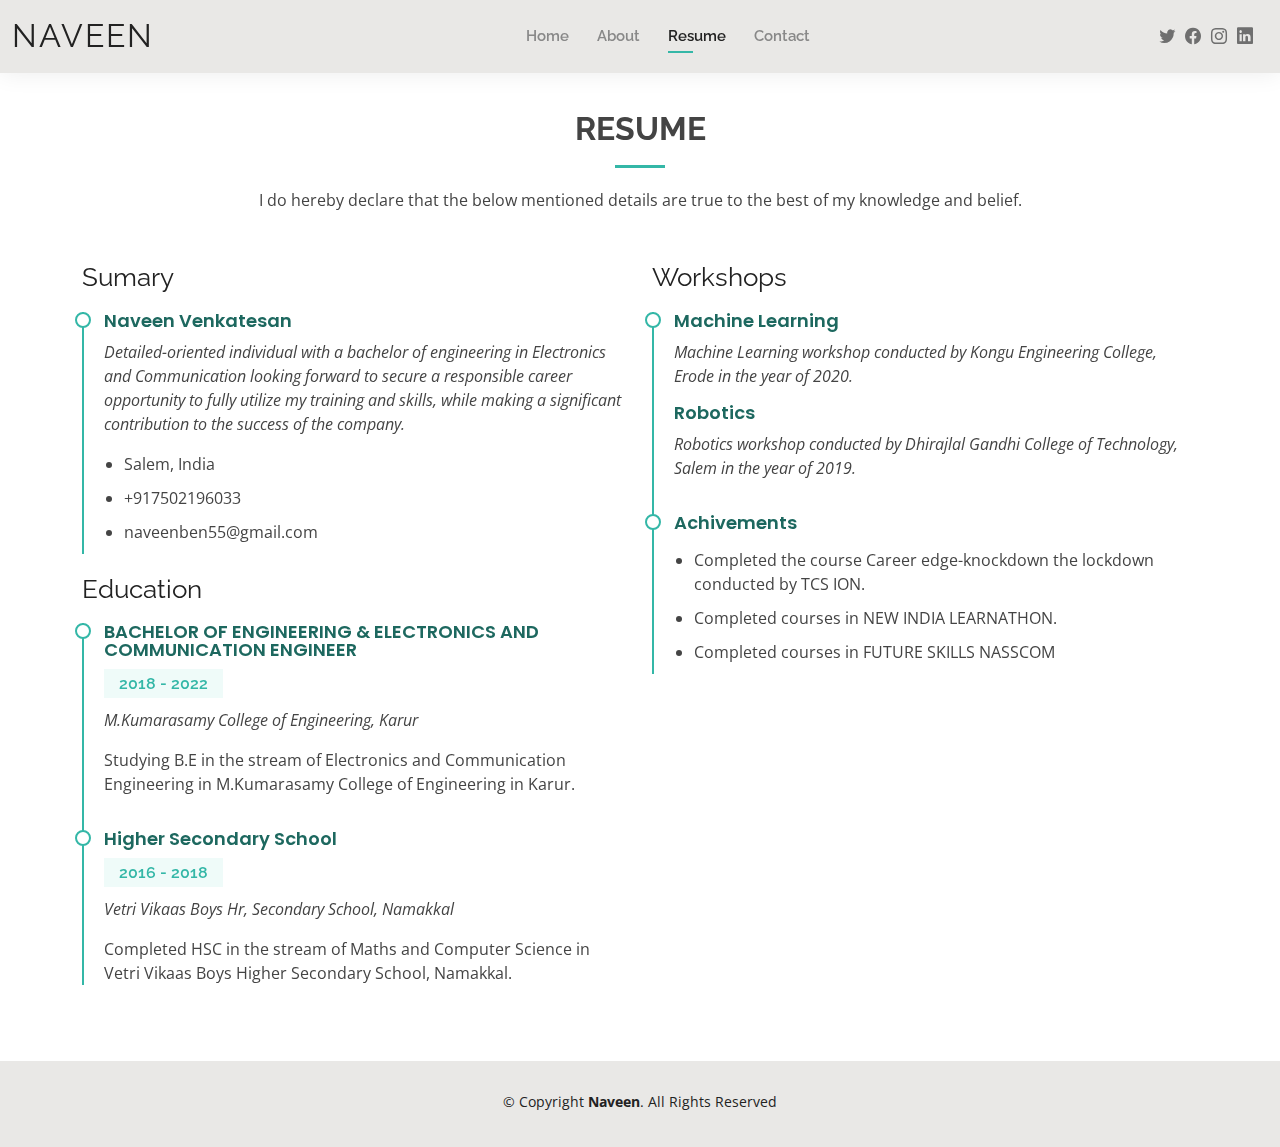
==== resume.html @ 2e9f8a34 "mywebsite" ====
<!DOCTYPE html>
<html lang="en">

<head>
  <meta charset="utf-8">
  <meta content="width=device-width, initial-scale=1.0" name="viewport">

  <title>Resume-Naveen</title>
  <meta content="" name="description">
  <meta content="" name="keywords">

  <!-- Favicons -->
  <link href="assets/img/S008602.jpg" rel="icon">
  <link href="assets/img/appleicon.jpg" rel="apple-touch-icon">

  <!-- Google Fonts -->
  <link href="https://fonts.googleapis.com/css?family=Open+Sans:300,300i,400,400i,600,600i,700,700i|Raleway:300,300i,400,400i,500,500i,600,600i,700,700i|Poppins:300,300i,400,400i,500,500i,600,600i,700,700i" rel="stylesheet">

  <!-- Vendor CSS Files -->
  <link href="assets/vendor/aos/aos.css" rel="stylesheet">
  <link href="assets/vendor/bootstrap/css/bootstrap.min.css" rel="stylesheet">
  <link href="assets/vendor/bootstrap-icons/bootstrap-icons.css" rel="stylesheet">
  <link href="assets/vendor/boxicons/css/boxicons.min.css" rel="stylesheet">
  <link href="assets/vendor/glightbox/css/glightbox.min.css" rel="stylesheet">
  <link href="assets/vendor/swiper/swiper-bundle.min.css" rel="stylesheet">

  <!-- Template Main CSS File -->
  <link href="assets/css/style.css" rel="stylesheet">

  <!-- =======================================================
  * Template Name: Kelly - v4.1.0
  * Template URL: https://bootstrapmade.com/kelly-free-bootstrap-cv-resume-html-template/
  * Author: BootstrapMade.com
  * License: https://bootstrapmade.com/license/
  ======================================================== -->
</head>

<body>

  <!-- ======= Header ======= -->
  <header id="header" class="fixed-top">
    <div class="container-fluid d-flex justify-content-between align-items-center">

      <h1 class="logo me-auto me-lg-0"><a href="index.html">Naveen</a></h1>
      <!-- Uncomment below if you prefer to use an image logo -->
      <!-- <a href="index.html" class="logo"><img src="assets/img/logo.png" alt="" class="img-fluid"></a>-->

      <nav id="navbar" class="navbar order-last order-lg-0">
        <ul>
          <li><a href="index.html">Home</a></li>
          <li><a href="about.html">About</a></li>
          <li><a class="active" href="resume.html">Resume</a></li>
          <li><a href="contact.html">Contact</a></li>
        </ul>
        <i class="bi bi-list mobile-nav-toggle"></i>
      </nav><!-- .navbar -->

      <div class="header-social-links">
        <a href="https://twitter.com/naveenben55" class="twitter"><i class="bi bi-twitter"></i></a>
        <a href="https://www.facebook.com/jackman0226" class="facebook"><i class="bi bi-facebook"></i></a>
        <a href="https://www.instagram.com/itz_jack_official/" class="instagram"><i class="bi bi-instagram"></i></a>
        <a href="https://www.linkedin.com/in/naveen-venkatesan-62530116b/" class="linkedin"><i class="bi bi-linkedin"></i></i></a>
      </div>

    </div>

  </header><!-- End Header -->

  <main id="main">

    <!-- ======= Resume Section ======= -->
    <section id="resume" class="resume">
      <div class="container" data-aos="fade-up">

        <div class="section-title">
          <h2>Resume</h2>
          <p>I do hereby declare that the below mentioned details are true to the best of my knowledge and belief.</p>
        </div>

        <div class="row">
          <div class="col-lg-6">
            <h3 class="resume-title">Sumary</h3>
            <div class="resume-item pb-0">
              <h4>Naveen Venkatesan</h4>
              <p><em>Detailed-oriented individual with a bachelor of engineering in Electronics and Communication looking forward to secure a responsible career opportunity to fully utilize my training and skills, while making a significant contribution to the success of the company.</em></p>
              <p>
              <ul>
                <li>Salem, India</li>
                <li>+917502196033</li>
                <li>naveenben55@gmail.com</li>
              </ul>
              </p>
            </div>

            <h3 class="resume-title">Education</h3>
            <div class="resume-item">
              <h4>BACHELOR OF ENGINEERING & ELECTRONICS AND COMMUNICATION ENGINEER</h4>
              <h5>2018 - 2022</h5>
              <p><em>M.Kumarasamy College of Engineering, Karur</em></p>
              <p>Studying B.E in the stream of Electronics and Communication Engineering in M.Kumarasamy College of Engineering in Karur.</p>
            </div>
            <div class="resume-item">
              <h4>Higher Secondary School</h4>
              <h5>2016 - 2018</h5>
              <p><em>Vetri Vikaas Boys Hr, Secondary School, Namakkal</em></p>
              <p>Completed HSC in the stream of Maths and Computer Science in Vetri Vikaas Boys Higher Secondary School, Namakkal.</p>
            </div>
          </div>
          <div class="col-lg-6">
            <h3 class="resume-title">Workshops</h3>
            <div class="resume-item">
              <h4>Machine Learning</h4>
              <p><em>Machine Learning workshop conducted by Kongu Engineering College, Erode in the year of 2020.</em></p>
			  <h4>Robotics</h4>
			  <p><em>Robotics workshop conducted by Dhirajlal Gandhi College of Technology, Salem in the year of 2019.</em></p>
            </div>
            <div class="resume-item">
              <h4>Achivements</h4>
              <p>
              <ul>
                <li>Completed the course Career edge-knockdown the lockdown conducted by TCS ION.</li>
                <li>Completed courses in NEW INDIA LEARNATHON.</li>
                <li>Completed courses in FUTURE SKILLS NASSCOM</li>
              </ul>
              </p>
            </div>
          </div>
        </div>

      </div>
    </section><!-- End Resume Section -->

  </main><!-- End #main -->

  <!-- ======= Footer ======= -->
  <footer id="footer">
    <div class="container">
      <div class="copyright">
        &copy; Copyright <strong><span>Naveen</span></strong>. All Rights Reserved
      </div>
      <div class="credits">
        <!-- All the links in the footer should remain intact. -->
        <!-- You can delete the links only if you purchased the pro version. -->
        <!-- Licensing information: https://bootstrapmade.com/license/ -->
        <!-- Purchase the pro version with working PHP/AJAX contact form: https://bootstrapmade.com/kelly-free-bootstrap-cv-resume-html-template/ -->
      </div>
    </div>
  </footer><!-- End  Footer -->

  <div id="preloader"></div>
  <a href="#" class="back-to-top d-flex align-items-center justify-content-center"><i class="bi bi-arrow-up-short"></i></a>

  <!-- Vendor JS Files -->
  <script src="assets/vendor/aos/aos.js"></script>
  <script src="assets/vendor/bootstrap/js/bootstrap.bundle.min.js"></script>
  <script src="assets/vendor/glightbox/js/glightbox.min.js"></script>
  <script src="assets/vendor/isotope-layout/isotope.pkgd.min.js"></script>
  <script src="assets/vendor/php-email-form/validate.js"></script>
  <script src="assets/vendor/purecounter/purecounter.js"></script>
  <script src="assets/vendor/swiper/swiper-bundle.min.js"></script>
  <script src="assets/vendor/waypoints/noframework.waypoints.js"></script>

  <!-- Template Main JS File -->
  <script src="assets/js/main.js"></script>

</body>

</html>
---- assets/css/style.css ----
/**
* Template Name: Kelly - v4.1.0
* Template URL: https://bootstrapmade.com/kelly-free-bootstrap-cv-resume-html-template/
* Author: BootstrapMade.com
* License: https://bootstrapmade.com/license/
*/

/*--------------------------------------------------------------
# General
--------------------------------------------------------------*/
body {
  font-family: "Open Sans", sans-serif;
  color: #444444;
}

a {
  color: #34b7a7;
  text-decoration: none;
}

a:hover {
  color: #51cdbe;
  text-decoration: none;
}

h1, h2, h3, h4, h5, h6 {
  font-family: "Raleway", sans-serif;
 
}

#main {
  margin-top: 50px;
}

@media (max-width: 992px) {
  #main {
    margin-top: 30px;
  }
}

/*--------------------------------------------------------------
# Preloader
--------------------------------------------------------------*/
#preloader {
  position: fixed;
  top: 0;
  left: 0;
  right: 0;
  bottom: 0;
  z-index: 9999;
  overflow: hidden;
  background: #fff;
}

#preloader:before {
  content: "";
  position: fixed;
  top: calc(50% - 30px);
  left: calc(50% - 30px);
  border: 6px solid #34b7a7;
  border-top-color: #dcf5f2;
  border-radius: 50%;
  width: 60px;
  height: 60px;
  -webkit-animation: animate-preloader 1s linear infinite;
  animation: animate-preloader 1s linear infinite;
}

@-webkit-keyframes animate-preloader {
  0% {
    transform: rotate(0deg);
  }
  100% {
    transform: rotate(360deg);
  }
}

@keyframes animate-preloader {
  0% {
    transform: rotate(0deg);
  }
  100% {
    transform: rotate(360deg);
  }
}

/*--------------------------------------------------------------
# Back to top button
--------------------------------------------------------------*/
.back-to-top {
  position: fixed;
  visibility: hidden;
  opacity: 0;
  right: 15px;
  bottom: 15px;
  z-index: 996;
  background: #34b7a7;
  width: 40px;
  height: 40px;
  border-radius: 50px;
  transition: all 0.4s;
}

.back-to-top i {
  font-size: 24px;
  color: #fff;
  line-height: 0;
}

.back-to-top:hover {
  background: #49cbbb;
  color: #fff;
}

.back-to-top.active {
  visibility: visible;
  opacity: 1;
}

/*--------------------------------------------------------------
# Header
--------------------------------------------------------------*/
#header {
  background: #e9e8e6;
  box-shadow: 0px 0px 25px 0 rgba(0, 0, 0, 0.08);
  z-index: 997;
  padding: 15px 0;
}

#header .logo {
  font-size: 32px;
  margin: 0;
  padding: 0;
  line-height: 1;
  font-weight: 400;
  letter-spacing: 2px;
  text-transform: uppercase;
}

#header .logo a {
  color: #222222;
}

#header .logo img {
  max-height: 40px;
}

@media (max-width: 992px) {
  #header .logo {
    font-size: 28px;
  }
}

/*--------------------------------------------------------------
# Header Social Links
--------------------------------------------------------------*/
.header-social-links {
  padding-right: 15px;
}

.header-social-links a {
  color: #6f6f6f;
  padding-left: 6px;
  display: inline-block;
  line-height: 0px;
  transition: 0.3s;
  font-size: 16px;
}

.header-social-links a:hover {
  color: #34b7a7;
}

/*--------------------------------------------------------------
# Navigation Menu
--------------------------------------------------------------*/
/**
* Desktop Navigation 
*/
.navbar {
  padding: 0;
}

.navbar ul {
  margin: 0;
  padding: 0;
  display: flex;
  list-style: none;
  align-items: center;
}

.navbar li {
  position: relative;
  padding: 10px 0 10px 28px;
}

.navbar a {
  display: flex;
  align-items: center;
  justify-content: space-between;
  font-family: "Raleway", sans-serif;
  font-size: 15px;
  font-weight: 600;
  color: #888888;
  white-space: nowrap;
  transition: 0.3s;
  position: relative;
}

.navbar a i {
  font-size: 12px;
  line-height: 0;
  margin-left: 5px;
}

.navbar > ul > li > a:before {
  content: "";
  position: absolute;
  width: 0;
  height: 2px;
  bottom: -5px;
  left: 0;
  background-color: #34b7a7;
  visibility: hidden;
  width: 0px;
  transition: all 0.3s ease-in-out 0s;
}

.navbar a:hover:before, .navbar li:hover > a:before, .navbar .active:before {
  visibility: visible;
  width: 25px;
}

.navbar a:hover, .navbar .active, .navbar li:hover > a {
  color: #222222;
}

.navbar .dropdown ul {
  display: block;
  position: absolute;
  left: 14px;
  top: calc(100% + 30px);
  margin: 0;
  padding: 10px 0;
  z-index: 99;
  opacity: 0;
  visibility: hidden;
  background: #fff;
  box-shadow: 0px 0px 30px rgba(127, 137, 161, 0.25);
  transition: 0.3s;
  border-radius: 4px;
}

.navbar .dropdown ul li {
  min-width: 200px;
  padding: 0;
}

.navbar .dropdown ul a {
  padding: 10px 20px;
  font-size: 15px;
  text-transform: none;
  font-weight: 600;
}

.navbar .dropdown ul a i {
  font-size: 12px;
}

.navbar .dropdown ul a:hover, .navbar .dropdown ul .active:hover, .navbar .dropdown ul li:hover > a {
  color: #34b7a7;
}

.navbar .dropdown:hover > ul {
  opacity: 1;
  top: 100%;
  visibility: visible;
}

.navbar .dropdown .dropdown ul {
  top: 0;
  left: calc(100% - 30px);
  visibility: hidden;
}

.navbar .dropdown .dropdown:hover > ul {
  opacity: 1;
  top: 0;
  left: 100%;
  visibility: visible;
}

@media (max-width: 1366px) {
  .navbar .dropdown .dropdown ul {
    left: -90%;
  }
  .navbar .dropdown .dropdown:hover > ul {
    left: -100%;
  }
}

/**
* Mobile Navigation 
*/
.mobile-nav-toggle {
  color: #222222;
  font-size: 28px;
  cursor: pointer;
  display: none;
  line-height: 0;
  transition: 0.5s;
}

.mobile-nav-toggle.bi-x {
  color: #fff;
}

@media (max-width: 991px) {
  .mobile-nav-toggle {
    display: block;
  }
  .navbar ul {
    display: none;
  }
}

.navbar-mobile {
  position: fixed;
  overflow: hidden;
  top: 0;
  right: 0;
  left: 0;
  bottom: 0;
  background: rgba(9, 9, 9, 0.9);
  transition: 0.3s;
  z-index: 999;
}

.navbar-mobile .mobile-nav-toggle {
  position: absolute;
  top: 15px;
  right: 15px;
}

.navbar-mobile ul {
  display: block;
  position: absolute;
  top: 55px;
  right: 15px;
  bottom: 15px;
  left: 15px;
  padding: 10px 0;
  border-radius: 10px;
  background-color: #fff;
  overflow-y: auto;
  transition: 0.3s;
}

.navbar-mobile a {
  font-size: 15px;
  padding-right: 15px;
  color: #222222;
}

.navbar-mobile a:hover, .navbar-mobile .active, .navbar-mobile li:hover > a {
  color: #34b7a7;
}

.navbar-mobile .getstarted {
  margin: 15px;
}

.navbar-mobile .dropdown ul {
  position: static;
  display: none;
  margin: 10px 20px;
  padding: 10px 0;
  z-index: 99;
  opacity: 1;
  visibility: visible;
  background: #fff;
  box-shadow: 0px 0px 30px rgba(127, 137, 161, 0.25);
}

.navbar-mobile .dropdown ul li {
  min-width: 200px;
}

.navbar-mobile .dropdown ul a {
  padding: 10px 20px;
}

.navbar-mobile .dropdown ul a i {
  font-size: 12px;
}

.navbar-mobile .dropdown ul a:hover, .navbar-mobile .dropdown ul .active:hover, .navbar-mobile .dropdown ul li:hover > a {
  color: #34b7a7;
}

.navbar-mobile .dropdown > .dropdown-active {
  display: block;
}

/*--------------------------------------------------------------
# Hero Section
--------------------------------------------------------------*/
#hero {
  width: 100%;
  height: 100vh;
  background: url("../img/DSC_0009.jpg") top right;
  background-size: cover;
}

#hero .container {
  padding-top: 70px;
  position: relative;
}

@media (max-width: 992px) {
  #hero .container {
    padding-top: 58px;
  }
}

#hero h1 {
  margin: 0;
  font-size: 48px;
  font-weight: 700;
  line-height: 56px;
  color: #E8E8E8;
}

#hero h2 {
  color: #6f6f6f;
  margin: 10px 0 0 0;
  font-size: 22px;
}

#hero .btn-about {
  font-family: "Raleway", sans-serif;
  text-transform: uppercase;
  font-weight: 600;
  font-size: 12px;
  letter-spacing: 1px;
  display: inline-block;
  padding: 12px 40px;
  border-radius: 50px;
  transition: 0.5s;
  margin-top: 30px;
  color: #fff;
  background: #34b7a7;
}

#hero .btn-about:hover {
  background: #3dc8b7;
}

@media (min-width: 1024px) {
  #hero {
    background-attachment: fixed;
  }
}

@media (max-width: 992px) {
  #hero:before {
    content: "";
    background: rgba(255, 255, 255, 0.8);
    position: absolute;
    bottom: 0;
    top: 0;
    left: 0;
    right: 0;
  }
  #hero h1 {
    font-size: 28px;
    line-height: 36px;
  }
  #hero h2 {
    font-size: 18px;
    line-height: 24px;
  }
}

/*--------------------------------------------------------------
# Sections General
--------------------------------------------------------------*/
section {
  padding: 60px 0;
}

.section-bg {
  background-color: #e7f8f6;
}

.section-title {
  text-align: center;
  padding-bottom: 30px;
}

.section-title h2 {
  font-size: 32px;
  font-weight: bold;
  text-transform: uppercase;
  margin-bottom: 20px;
  padding-bottom: 20px;
  position: relative;
}

.section-title h2::after {
  content: '';
  position: absolute;
  display: block;
  width: 50px;
  height: 3px;
  background: #34b7a7;
  bottom: 0;
  left: calc(50% - 25px);
}

.section-title p {
  margin-bottom: 0;
}

/*--------------------------------------------------------------
# Cta
--------------------------------------------------------------*/
.cta {
  background: linear-gradient(rgba(0, 0, 0, 0.6), rgba(0, 0, 0, 0.6)), url("../img/bg-1.jpg") fixed center center;
  background-size: cover;
  padding: 80px 0;
}

.cta h3 {
  color: #fff;
  font-size: 28px;
  font-weight: 700;
}

.cta p {
  color: #fff;
}

.cta .cta-btn {
  font-family: "Raleway", sans-serif;
  text-transform: uppercase;
  font-weight: 500;
  font-size: 16px;
  letter-spacing: 1px;
  display: inline-block;
  padding: 8px 20px;
  border-radius: 2px;
  transition: 0.5s;
  margin: 10px;
  border: 2px solid #fff;
  color: #fff;
}

.cta .cta-btn:hover {
  background: #34b7a7;
  border: 2px solid #34b7a7;
}

@media (max-width: 1024px) {
  .cta {
    background-attachment: scroll;
  }
}

@media (min-width: 769px) {
  .cta .cta-btn-container {
    display: flex;
    align-items: center;
    justify-content: flex-end;
  }
}

/*--------------------------------------------------------------
# About
--------------------------------------------------------------*/
.about .content h3 {
  font-weight: 700;
  font-size: 26px;
  color: #555555;
}

.about .content ul {
  list-style: none;
  padding: 0;
}

.about .content ul li {
  padding-bottom: 10px;
}

.about .content ul i {
  font-size: 20px;
  padding-right: 2px;
  color: #34b7a7;
}

.about .content p:last-child {
  margin-bottom: 0;
}

/*--------------------------------------------------------------
# Skills
--------------------------------------------------------------*/
.skills .progress {
  height: 60px;
  display: block;
  background: none;
  border-radius: 0;
}

.skills .progress .skill {
  padding: 10px 0;
  margin: 0 0 6px 0;
  text-transform: uppercase;
  display: block;
  font-weight: 600;
  font-family: "Poppins", sans-serif;
  color: #222222;
}

.skills .progress .skill .val {
  float: right;
  font-style: normal;
}

.skills .progress-bar-wrap {
  background: #f3f3f3;
}

.skills .progress-bar {
  width: 1px;
  height: 10px;
  transition: .9s;
  background-color: #34b7a7;
}

/*--------------------------------------------------------------
# Facts
--------------------------------------------------------------*/
.facts .counters span {
  font-size: 48px;
  display: block;
  color: #34b7a7;
}

.facts .counters p {
  padding: 0;
  margin: 0 0 20px 0;
  font-family: "Raleway", sans-serif;
  font-size: 14px;
}

/*--------------------------------------------------------------
# Testimonials
--------------------------------------------------------------*/
.testimonials .section-header {
  margin-bottom: 40px;
}

.testimonials .testimonial-item {
  text-align: center;
}

.testimonials .testimonial-item .testimonial-img {
  width: 120px;
  border-radius: 50%;
  border: 4px solid #fff;
  margin: 0 auto;
}

.testimonials .testimonial-item h3 {
  font-size: 20px;
  font-weight: bold;
  margin: 10px 0 5px 0;
  color: #111;
}

.testimonials .testimonial-item h4 {
  font-size: 14px;
  color: #999;
  margin: 0 0 15px 0;
}

.testimonials .testimonial-item .quote-icon-left, .testimonials .testimonial-item .quote-icon-right {
  color: #c8efea;
  font-size: 26px;
}

.testimonials .testimonial-item .quote-icon-left {
  display: inline-block;
  left: -5px;
  position: relative;
}

.testimonials .testimonial-item .quote-icon-right {
  display: inline-block;
  right: -5px;
  position: relative;
  top: 10px;
}

.testimonials .testimonial-item p {
  font-style: italic;
  margin: 0 auto 15px auto;
}

@media (min-width: 992px) {
  .testimonials .testimonial-item p {
    width: 80%;
  }
}

.testimonials .swiper-pagination {
  margin-top: 20px;
  position: relative;
}

.testimonials .swiper-pagination .swiper-pagination-bullet {
  width: 12px;
  height: 12px;
  background-color: #fff;
  opacity: 1;
  border: 1px solid #34b7a7;
}

.testimonials .swiper-pagination .swiper-pagination-bullet-active {
  background-color: #34b7a7;
}

/*--------------------------------------------------------------
# Resume
--------------------------------------------------------------*/
.resume .resume-title {
  font-size: 26px;
  font-weight: 400;
  margin-top: 20px;
  margin-bottom: 20px;
  color: #222222;
}

.resume .resume-item {
  padding: 0 0 20px 20px;
  margin-top: -2px;
  border-left: 2px solid #34b7a7;
  position: relative;
}

.resume .resume-item h4 {
  line-height: 18px;
  font-size: 18px;
  font-weight: 600;
  font-family: "Poppins", sans-serif;
  color: #1d685f;
  margin-bottom: 10px;
}

.resume .resume-item h5 {
  font-size: 16px;
  background: #effbf9;
  padding: 5px 15px;
  display: inline-block;
  font-weight: 600;
  margin-bottom: 10px;
  color: #34b7a7;
}

.resume .resume-item ul {
  padding-left: 20px;
}

.resume .resume-item ul li {
  padding-bottom: 10px;
}

.resume .resume-item:last-child {
  padding-bottom: 0;
}

.resume .resume-item::before {
  content: "";
  position: absolute;
  width: 16px;
  height: 16px;
  border-radius: 50px;
  left: -9px;
  top: 0;
  background: #fff;
  border: 2px solid #34b7a7;
}

/*--------------------------------------------------------------
# Services
--------------------------------------------------------------*/
.services .icon-box {
  text-align: center;
  padding: 70px 20px 80px 20px;
  transition: all ease-in-out 0.3s;
  background: #fff;
  box-shadow: 0px 0 35px 0 rgba(0, 0, 0, 0.08);
}

.services .icon-box .icon {
  margin: 0 auto;
  width: 100px;
  height: 100px;
  display: flex;
  align-items: center;
  justify-content: center;
  transition: ease-in-out 0.3s;
  position: relative;
}

.services .icon-box .icon i {
  font-size: 36px;
  transition: 0.5s;
  position: relative;
}

.services .icon-box .icon svg {
  position: absolute;
  top: 0;
  left: 0;
}

.services .icon-box .icon svg path {
  transition: 0.5s;
  fill: #f5f5f5;
}

.services .icon-box h4 {
  font-weight: 600;
  margin: 10px 0 15px 0;
  font-size: 22px;
}

.services .icon-box h4 a {
  color: #222222;
  transition: ease-in-out 0.3s;
}

.services .icon-box p {
  line-height: 24px;
  font-size: 14px;
  margin-bottom: 0;
}

.services .iconbox-blue i {
  color: #47aeff;
}

.services .iconbox-blue:hover .icon i {
  color: #fff;
}

.services .iconbox-blue:hover .icon path {
  fill: #47aeff;
}

.services .iconbox-orange i {
  color: #ffa76e;
}

.services .iconbox-orange:hover .icon i {
  color: #fff;
}

.services .iconbox-orange:hover .icon path {
  fill: #ffa76e;
}

.services .iconbox-pink i {
  color: #e80368;
}

.services .iconbox-pink:hover .icon i {
  color: #fff;
}

.services .iconbox-pink:hover .icon path {
  fill: #e80368;
}

.services .iconbox-yellow i {
  color: #ffbb2c;
}

.services .iconbox-yellow:hover .icon i {
  color: #fff;
}

.services .iconbox-yellow:hover .icon path {
  fill: #ffbb2c;
}

.services .iconbox-red i {
  color: #ff5828;
}

.services .iconbox-red:hover .icon i {
  color: #fff;
}

.services .iconbox-red:hover .icon path {
  fill: #ff5828;
}

.services .iconbox-teal i {
  color: #11dbcf;
}

.services .iconbox-teal:hover .icon i {
  color: #fff;
}

.services .iconbox-teal:hover .icon path {
  fill: #11dbcf;
}

/*--------------------------------------------------------------
# Portfolio
--------------------------------------------------------------*/
.portfolio .portfolio-item {
  margin-bottom: 30px;
}

.portfolio #portfolio-flters {
  padding: 0;
  margin: 0 auto 20px auto;
  list-style: none;
  text-align: center;
}

.portfolio #portfolio-flters li {
  cursor: pointer;
  display: inline-block;
  padding: 8px 16px 10px 16px;
  font-size: 13px;
  font-weight: 500;
  line-height: 1;
  text-transform: uppercase;
  color: #444444;
  margin-bottom: 5px;
  transition: all 0.3s ease-in-out;
  border-radius: 50px;
}

.portfolio #portfolio-flters li:hover, .portfolio #portfolio-flters li.filter-active {
  color: #fff;
  background: #34b7a7;
}

.portfolio #portfolio-flters li:last-child {
  margin-right: 0;
}

.portfolio .portfolio-wrap {
  transition: 0.3s;
  position: relative;
  overflow: hidden;
  z-index: 1;
  background: rgba(34, 34, 34, 0.6);
}

.portfolio .portfolio-wrap::before {
  content: "";
  background: rgba(34, 34, 34, 0.6);
  position: absolute;
  left: 0;
  right: 0;
  top: 0;
  bottom: 0;
  transition: all ease-in-out 0.3s;
  z-index: 2;
  opacity: 0;
}

.portfolio .portfolio-wrap img {
  transition: all ease-in-out 0.3s;
}

.portfolio .portfolio-wrap .portfolio-info {
  opacity: 0;
  position: absolute;
  top: 0;
  left: 0;
  right: 0;
  bottom: 0;
  z-index: 3;
  transition: all ease-in-out 0.3s;
  display: flex;
  flex-direction: column;
  justify-content: flex-end;
  align-items: flex-start;
  padding: 20px;
}

.portfolio .portfolio-wrap .portfolio-info h4 {
  font-size: 20px;
  color: #fff;
  font-weight: 600;
}

.portfolio .portfolio-wrap .portfolio-info p {
  color: rgba(255, 255, 255, 0.7);
  font-size: 14px;
  text-transform: uppercase;
  padding: 0;
  margin: 0;
  font-style: italic;
}

.portfolio .portfolio-wrap .portfolio-links {
  text-align: center;
  z-index: 4;
}

.portfolio .portfolio-wrap .portfolio-links a {
  color: #fff;
  margin: 0 5px 0 0;
  font-size: 28px;
  display: inline-block;
  transition: 0.3s;
}

.portfolio .portfolio-wrap .portfolio-links a:hover {
  color: #78d9cd;
}

.portfolio .portfolio-wrap:hover::before {
  opacity: 1;
}

.portfolio .portfolio-wrap:hover img {
  transform: scale(1.2);
}

.portfolio .portfolio-wrap:hover .portfolio-info {
  opacity: 1;
}

/*--------------------------------------------------------------
# Portfolio Details
--------------------------------------------------------------*/
.portfolio-details {
  padding-top: 0;
}

.portfolio-details .portfolio-details-slider img {
  width: 100%;
}

.portfolio-details .portfolio-details-slider .swiper-pagination {
  margin-top: 20px;
  position: relative;
}

.portfolio-details .portfolio-details-slider .swiper-pagination .swiper-pagination-bullet {
  width: 12px;
  height: 12px;
  background-color: #fff;
  opacity: 1;
  border: 1px solid #34b7a7;
}

.portfolio-details .portfolio-details-slider .swiper-pagination .swiper-pagination-bullet-active {
  background-color: #34b7a7;
}

.portfolio-details .portfolio-info {
  padding: 30px;
  box-shadow: 0px 0 30px rgba(34, 34, 34, 0.08);
}

.portfolio-details .portfolio-info h3 {
  font-size: 22px;
  font-weight: 700;
  margin-bottom: 20px;
  padding-bottom: 20px;
  border-bottom: 1px solid #eee;
}

.portfolio-details .portfolio-info ul {
  list-style: none;
  padding: 0;
  font-size: 15px;
}

.portfolio-details .portfolio-info ul li + li {
  margin-top: 10px;
}

.portfolio-details .portfolio-description {
  padding-top: 30px;
}

.portfolio-details .portfolio-description h2 {
  font-size: 26px;
  font-weight: 700;
  margin-bottom: 20px;
}

.portfolio-details .portfolio-description p {
  padding: 0;
}

/*--------------------------------------------------------------
# Contact
--------------------------------------------------------------*/
.contact .info {
  width: 100%;
  background: #fff;
}

.contact .info i {
  font-size: 20px;
  color: #34b7a7;
  float: left;
  width: 44px;
  height: 44px;
  background: #effbf9;
  display: flex;
  justify-content: center;
  align-items: center;
  border-radius: 50px;
  transition: all 0.3s ease-in-out;
}

.contact .info h4 {
  padding: 0 0 0 60px;
  font-size: 22px;
  font-weight: 600;
  margin-bottom: 5px;
  color: #222222;
}

.contact .info p {
  padding: 0 0 0 60px;
  margin-bottom: 0;
  font-size: 14px;
  color: #555555;
}

.contact .info .email, .contact .info .phone {
  margin-top: 40px;
}

.contact .info .email:hover i, .contact .info .address:hover i, .contact .info .phone:hover i {
  background: #34b7a7;
  color: #fff;
}

.contact .php-email-form {
  width: 100%;
  background: #fff;
}

.contact .php-email-form .form-group {
  padding-bottom: 8px;
}

.contact .php-email-form .error-message {
  display: none;
  color: #fff;
  background: #ed3c0d;
  text-align: center;
  padding: 15px;
  font-weight: 600;
}

.contact .php-email-form .sent-message {
  display: none;
  color: #fff;
  background: #18d26e;
  text-align: center;
  padding: 15px;
  font-weight: 600;
}

.contact .php-email-form .loading {
  display: none;
  background: #fff;
  text-align: center;
  padding: 15px;
}

.contact .php-email-form .loading:before {
  content: "";
  display: inline-block;
  border-radius: 50%;
  width: 24px;
  height: 24px;
  margin: 0 10px -6px 0;
  border: 3px solid #18d26e;
  border-top-color: #eee;
  -webkit-animation: animate-loading 1s linear infinite;
  animation: animate-loading 1s linear infinite;
}

.contact .php-email-form input, .contact .php-email-form textarea {
  border-radius: 4px;
  box-shadow: none;
  font-size: 14px;
}

.contact .php-email-form input:focus, .contact .php-email-form textarea:focus {
  border-color: #34b7a7;
}

.contact .php-email-form input {
  height: 44px;
}

.contact .php-email-form textarea {
  padding: 10px 12px;
}

.contact .php-email-form button[type="submit"] {
  background: #34b7a7;
  border: 0;
  padding: 10px 30px 12px 30px;
  color: #fff;
  transition: 0.4s;
  border-radius: 50px;
}

.contact .php-email-form button[type="submit"]:hover {
  background: #3dc8b7;
}

@-webkit-keyframes animate-loading {
  0% {
    transform: rotate(0deg);
  }
  100% {
    transform: rotate(360deg);
  }
}

@keyframes animate-loading {
  0% {
    transform: rotate(0deg);
  }
  100% {
    transform: rotate(360deg);
  }
}

/*--------------------------------------------------------------
# Footer
--------------------------------------------------------------*/
#footer {
  background: #e9e8e6;
  padding: 30px 0;
  color: #222222;
  font-size: 14px;
  text-align: center;
}

#footer .credits {
  padding-top: 5px;
  font-size: 13px;
}

#footer .credits a {
  color: #34b7a7;
}
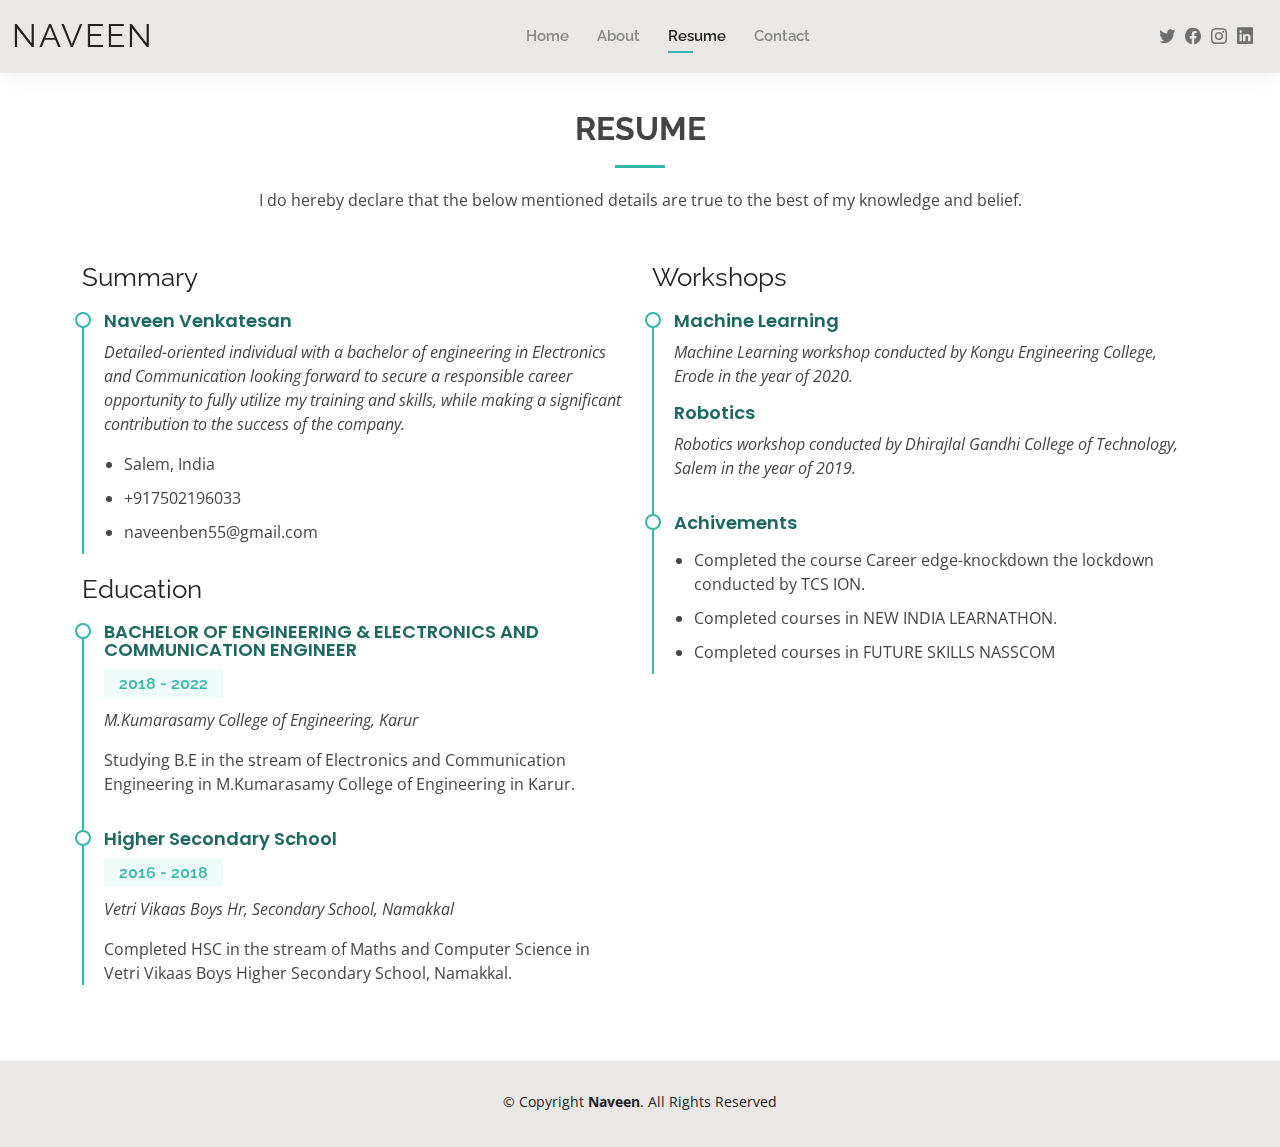
==== commit 46db6c98: "Update resume.html" ====
--- a/resume.html
+++ b/resume.html
@@ -79,7 +79,7 @@
 
         <div class="row">
           <div class="col-lg-6">
-            <h3 class="resume-title">Sumary</h3>
+            <h3 class="resume-title">Summary</h3>
             <div class="resume-item pb-0">
               <h4>Naveen Venkatesan</h4>
               <p><em>Detailed-oriented individual with a bachelor of engineering in Electronics and Communication looking forward to secure a responsible career opportunity to fully utilize my training and skills, while making a significant contribution to the success of the company.</em></p>
@@ -165,4 +165,4 @@
 
 </body>
 
-</html>+</html>
